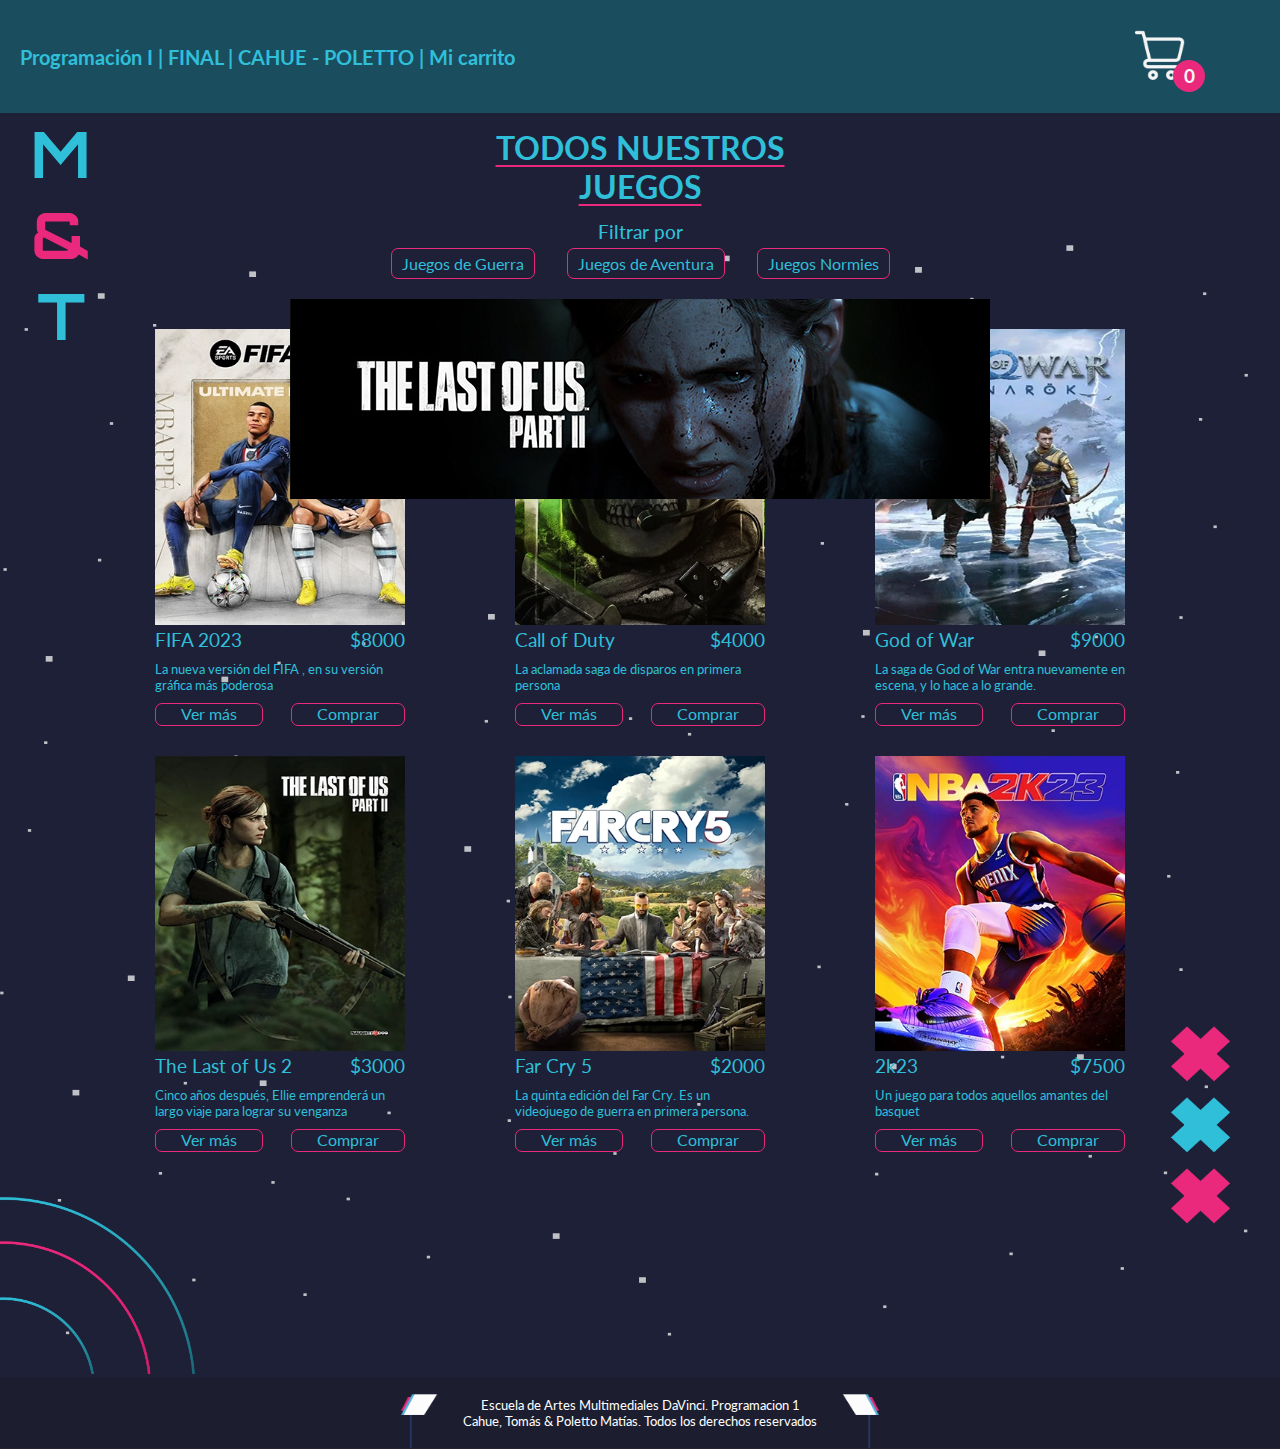
==== Programación en Javascript/MnT Beta/index.html @ 4b154ed5 "maquetado web y programacion" ====
<!DOCTYPE html>
<html lang="en">
<head>
    <meta charset="UTF-8">
    <meta http-equiv="X-UA-Compatible" content="IE=edge">
    <meta name="viewport" content="width=device-width, initial-scale=1.0">
    <link rel="preconnect" href="https://fonts.googleapis.com">
<link rel="preconnect" href="https://fonts.gstatic.com" crossorigin>
<link href="https://fonts.googleapis.com/css2?family=Lato:wght@300;400;700&display=swap" rel="stylesheet">
<link href="https://fonts.googleapis.com/css2?family=Orbitron:wght@700&display=swap" rel="stylesheet">
    <link rel="stylesheet" href="assets/style.css">
    <title>Document</title>
</head>
<body>
    <header>
        <nav id="nav-carrito">
        <h2>Programación I | FINAL | CAHUE - POLETTO  | Mi carrito</h1>

    </nav>  
    </header>
<main>
    <div><h1>M<span>&</span>T</h1></div>
    <div class="cruces"> <img src="assets/img/cruces-fondo.png" alt=""></div> 
    <div class="circulos"> <img src="assets/img/circulo-fondo.png" alt=""></div> 
</main>
<footer>
    <div><p>Escuela de Artes Multimediales DaVinci. Programacion 1 <br>Cahue, Tomás & Poletto Matías. Todos los derechos reservados</p></div>
</footer>
<script src="assets/script.js"></script>
</body>
</html>
---- Programación en Javascript/MnT Beta/assets/style.css ----
*{
    margin: 0;
    padding: 0;
    font-family: 'Lato', sans-serif;
    color: #EB297C;
/*     outline: transparent; */
}

h1{
    position: absolute;
    writing-mode: vertical-rl;
    text-orientation: upright;
    font-family: 'Orbitron', sans-serif;
    font-size: 4rem;
    color: #30BFD8;
    margin: 0px;
    margin-left:20px ;
}

h1 span{
    font-family: 'Orbitron', sans-serif;
    color: #EB297C;
}

h2{
    font-size: 20px;
    color: #30BFD8;
    margin: 0px;
    margin-left:20px ;
    text-align: center;
}


/* 
html{
    color-scheme: dark ;
}
 */
nav{
    background-color:rgb(26, 77, 94);;
    padding: 20px 0px;
    display: flex;
    justify-content: space-between;
    padding-right: 80px;
    align-items: center;
}

nav div button{
background: none;
border: none;
}

.divcarrito{
    display: flex;
    justify-content: center;
    align-items: flex-end;
    position: relative;
}

.imagenCarrito{
    width: 50px;
    padding: 5px;
    }

    .pCantidad{
        color: #f5f5f5;
        font-size: 1.2rem;
        font-weight: bold;
        background-color:#EB297C;
        text-align: center;
        width:  2rem;
        height: 2rem;
        border-radius: 50%;
        position: absolute;
        top:40px;
        right: -5px;
        line-height: 2rem;
    }
    

    main{
        position:relative;
        background-image: url(img/background-sitio-MyT.svg);
        background-size: cover;
        background-repeat: no-repeat;
        z-index: 1;
        padding-bottom: 25vh;
    }
    .cruces img{
    width: 60px;
    
    }
    
    .cruces{
        position: absolute;
        z-index: 3;
        right: 50px;
        bottom: 150px;
    }
    
    .circulos img{
        width: 200px;
        
        }
        
    .circulos{
        position: absolute;
        z-index: 3;
        left: 0px;
        bottom: 0px;
        }
    
#contenedorcatalogo{
    display: flex;
    flex-direction: row;
    flex-wrap: wrap;
    justify-content: space-around;
    padding-top: 20px;
    margin-inline: 100px;
    position:relative ;
    z-index: 300;
}

.contenedorVideojuego{
margin-inline: 20px;
padding-top: 30px;
max-width: 250px;
}

.contenedorVideojuego h3{
font-size: 1.2rem;
color: #30BFD8;
font-weight: 400;
    }

#contenedorcatalogo img{
    width: 250px;
    }
    
.contenedorbotones{
    display: flex;
    justify-content: space-between;
    padding-top: 5px;
}

.contenedorbotones button{
    font-size: 1rem;
    padding: 0 25px 2px 25px;
}

.contenedorbotones button:hover{
    filter: drop-shadow(0px 0px 4px #8f1e4f);
    border: 1.5px solid #f85fa1;

}

#contenedorcatalogo button:active{
    background-color:#EB297C;
}
.divTituloPrecio{
    display: flex;
    justify-content: space-between;
}
.precio{
    font-size: 1.2rem;
    color: #30BFD8;
    font-weight: 400;
}
.descripcionVideojuegos{
 padding-block: 10px 5px;   
 font-size: 0.8rem;
 color: #30BFD8;
}
/* img{
    width: 500px;
} */

#juegotodo{
    display: block;
    margin: 0;
    cursor: pointer;
    text-decoration: underline 2px #EB297C;
    text-underline-offset: 5px;
    font-size: 2rem;
    padding-top: 15px;
}

#juegotodo:hover{
    filter: drop-shadow(0px 0px 5px #8f1e4f);
}

.tituloFiltrar{
    text-align: center;
    padding-top: 15px;
    font-weight: 500;
    color: #30BFD8;
}
.divBotonesFiltro{
    display: flex;
    justify-content: center;
    gap: 2rem;
    padding-top: 5px;
}


button{
    font-size: 1rem;
    background-color: #1d2037;
    border: 1px solid #EB297C;
    border-radius: 7px;
    padding: 5px 10px;
    color: #30BFD8;
    cursor: pointer;
}

.divBotonesFiltro button:focus{
    background-color:#EB297C;
    color: #1D2037;
}

.modalCarrito  {
    display: flex;
    position: absolute;
    top: 0;
    flex-direction: column;
    align-items: center;
    min-height: 100%;
    width: 100%;
    background: rgba(99, 104, 138, 0.5);
    z-index: 1000;
}
.contenedorCarrito{
    position: relative;
    display: flex;
flex-direction: column;
align-items: center;
width: 550px;
margin-inline: auto;
justify-content: center;
top: 80px;
padding-block: 20px;
background-image: url(img/background-detalle-MyT.svg);
}

.tituloCarrito{
    color: #30BFD8;
font-size: 2.2rem;
}

#contenedorcatalogomodal div h3{
    color: #30BFD8;
font-size: 1.7rem;
}

.contenedorVideojuegomodal{
    display: flex;
    align-items: center;
    column-gap: 20px;
    padding-top: 1.2rem;
    }

.contenedorVideojuegomodalDetalle{
display: flex;
    }

.descripcionLarga p{
    font-size: 0.8rem;
padding-bottom: 15px;
}    
.contenedorVideojuegomodal img{
    width: 100px;
    }

.contenedorVideojuegomodal button{
    font-size: 0.8rem;
    padding:2px 5px ;
        }

.contenedorVideojuegomodal div{
display: flex;
justify-content: space-between;
     }

#contenedorCatalogoModalCarrito div h3{
    color: #30BFD8;
    }

#contenedorcatalogomodal div p{
    color: #30BFD8;

}

#contenedorCatalogoModalCarrito div p{
    color: #30BFD8;

}
.contenedorTituloPrecioCarrito{
display: flex;
flex-direction: column;
}

.contenedorTituloPrecioCarrito p {
font-size: 1rem;
    }

.contenedorbotonesmodalCarrito{
display: flex;
align-items: center;
column-gap: 20px;
padding-left: 55px;
}

.botonCerrar{
    border: none;
    font-size: 2rem;
    font-weight: 700;
    color: #EB297C;
    padding: 0;
    position: absolute;
    top: -20px;
    right: -10px;
    background-color: transparent;
}

.cantidadVideojuegosmodal{
    font-size: 1.8rem;
}

.contenedorbotonesmodalCarrito button{
    border: none;
    font-size: 2.8rem;
    color: #EB297C;
    font-weight: 400;
    padding: 0 !important;
}

.botonEliminarmodal{
    transform: scaleX(1.8);
    background-color: transparent;

}

.divBotonFinalizarVaciar{
    display: flex;
    flex-direction: column;
    align-items: center;
    row-gap: 15px;
    padding-top: 30px;
    z-index: 100;
}


.botonFinalizarCompra{
font-size: 1.5rem;
padding-inline: 30px;
font-weight: 300;
}

.botonVaciar{
    border: none;
width: fit-content;
font-weight: 300;
}

.modalDetalle{
/*     left: 50%; */
/*     transform: translateX(-50%); */
    min-height: 100vh;
    width: 100%;
    position: fixed;
    top: 0;
    background: rgba(99, 104, 138, 0.5);
    z-index: 500;
}

.modalDetalle #contenedorcatalogomodal{
display: flex;
flex-direction: column;
align-items: center;
width: 650px;
margin-inline: auto;
justify-content: center;
margin-top: 50vh;
transform: translateY(-50%);
padding-block: 20px;
background-image: url(img/background-detalle-MyT.svg);
}

.modalDetalle #contenedorCatalogoModalCarrito{
    display: flex;
    flex-direction: column;
    align-items: center;
    justify-content: center;
    margin-top: 50vh;
    transform: translateY(-50%);
    }
  
 
    
.divTitulomodal{
    display: flex;
    align-items:baseline;
    margin-bottom: 10px;
    }    

h4{
    font-size: 1rem;
    color: #1d2037;
    background-color: #EB297C;
    padding: 2px 15px;
    margin-left: 30px;
    border-radius: 5px;
    transform: translateY(-2px);
    width: fit-content;
}

.banner{
    position: absolute;
    position: fixed;
    width: 700px !important;
    height: 200px !important;
}

.escondido{
    display:none;
}


.pPrecioTotal{
    color: #30BFD8;
    font-size: 1.5rem;
    margin-top: 20px;
}

/*FINALIZAR COMPRA*/
.modalFinalizarCompra{
    display: flex;
    position: fixed;
    top: 0;
/*     margin-top: -100px; */
    flex-direction: column;
    align-items: center;
    justify-content: center;
/*     padding-top: ; */
    min-height: 100vh;
    width: 100%;
    background: rgb(2,0,36,0.5);
    z-index: 1500;
}


.modalForm{
    display: flex;
    flex-direction: column;
    row-gap: 5px;
    color: #ffffff;
}

.modalForm input{
    border-radius: 5px;
    border: none;
    font-size: 1rem;
    outline:aquamarine;
    width: 350px;
}

.modalForm select{
    border-radius: 5px;
    border: none;
    font-size: 1rem;
    outline:aquamarine;
    width: 350px;
}


.modalDivButtonsFinalizar {
display: flex;
flex-direction: row-reverse;
justify-content: space-between;
margin-top: 5px;
}

.graciasElemento{
    position: absolute;
    top: 0;
}

.divDatosmodal{
    display: flex;
    flex-direction: column;
    width: 325px;
}

.divDatosmodal .precio{
font-size: 1.5rem;
padding-bottom: 10px;
}

.contenedorbotonesmodal{
    display: flex;
    justify-content: center;
    padding-top: 30px;
}

.contenedorbotonesmodal button:active{
    background-color: #EB297C;
}

.contenedorbotonesmodal button:hover{
    filter: drop-shadow(0px 0px 4px #8f1e4f) !important;
    border: 1.5px solid #f85fa1!important;
}



.CerrarDetalle{
    border:none;
    background-color: transparent;
    color: #EB297C;
    font-size: 2.5rem;
    font-weight: 700;
    position: absolute;
    right: -20px;
    top: -30px;
}

.contenedor-producto{
    width:284px;
}

.contenedorSubImagenes{
    display: flex;
    width:700px;

}

.imagen-principal{
width: 90%;
}
[class *= "subImagen-"]{
    width: 11%;
}


footer{
    background-image: url(img/background-footer-MyT.png);
    background-size: 100% 100%;
    background-repeat: no-repeat;
    padding: 20px 0px;
}

footer div p{
color: #ffffff;
font-size: 0.8rem;
}
footer div {
text-align: center;
    }
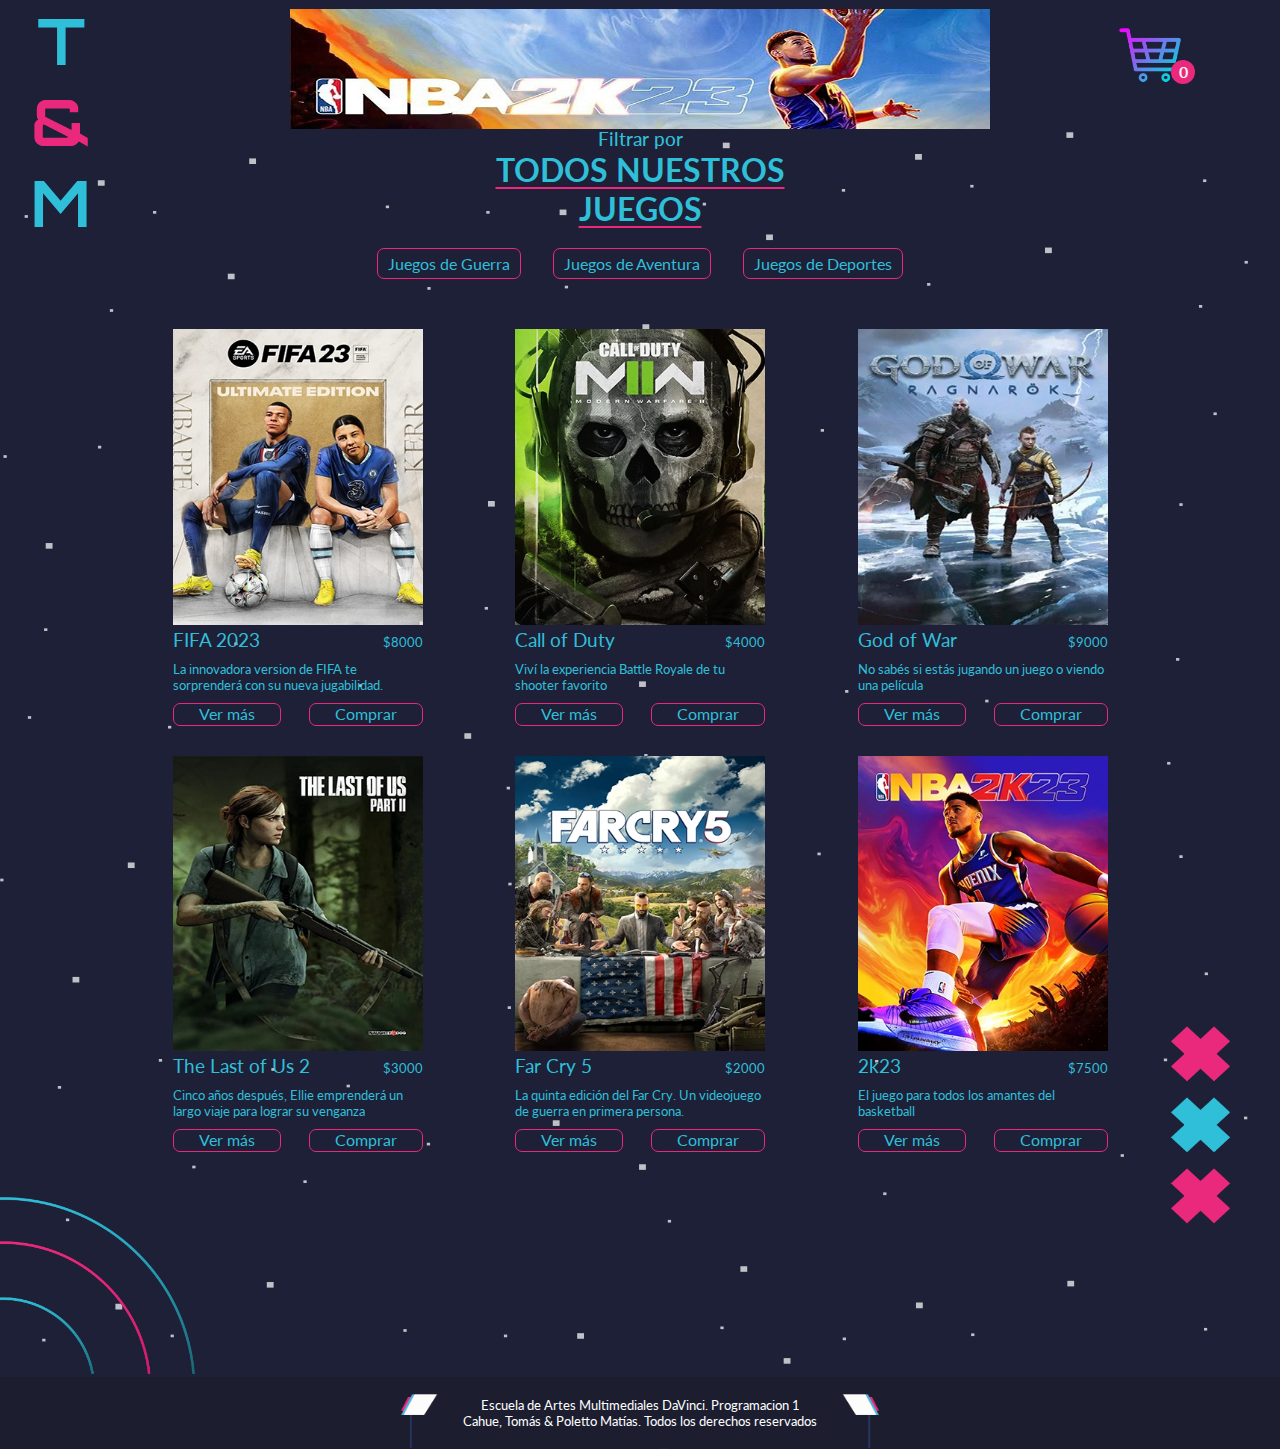
==== commit acdf275d: "Trabajo finalizado" ====
--- a/Programación en Javascript/MnT Beta/index.html
+++ b/Programación en Javascript/MnT Beta/index.html
@@ -9,22 +9,22 @@
 <link href="https://fonts.googleapis.com/css2?family=Lato:wght@300;400;700&display=swap" rel="stylesheet">
 <link href="https://fonts.googleapis.com/css2?family=Orbitron:wght@700&display=swap" rel="stylesheet">
     <link rel="stylesheet" href="assets/style.css">
-    <title>Document</title>
+    <title>TP Final Cahue y Poletto</title>
 </head>
 <body>
     <header>
         <nav id="nav-carrito">
-        <h2>Programación I | FINAL | CAHUE - POLETTO  | Mi carrito</h1>
+    </nav>  
+    <div><h1>T<span>&</span>M</h1></div>
 
-    </nav>  
     </header>
 <main>
-    <div><h1>M<span>&</span>T</h1></div>
     <div class="cruces"> <img src="assets/img/cruces-fondo.png" alt=""></div> 
     <div class="circulos"> <img src="assets/img/circulo-fondo.png" alt=""></div> 
 </main>
 <footer>
-    <div><p>Escuela de Artes Multimediales DaVinci. Programacion 1 <br>Cahue, Tomás & Poletto Matías. Todos los derechos reservados</p></div>
+    <div><p>Escuela de Artes Multimediales DaVinci. Programacion 1 <br>Cahue, Tomás & Poletto Matías. Todos los derechos reservados</p>
+    </div>
 </footer>
 <script src="assets/script.js"></script>
 </body>
--- a/Programación en Javascript/MnT Beta/assets/style.css
+++ b/Programación en Javascript/MnT Beta/assets/style.css
@@ -6,8 +6,12 @@
 /*     outline: transparent; */
 }
 
+
+
 h1{
     position: absolute;
+    z-index: 10;
+    top: 0;
     writing-mode: vertical-rl;
     text-orientation: upright;
     font-family: 'Orbitron', sans-serif;
@@ -30,17 +34,46 @@
     text-align: center;
 }
 
-
-/* 
-html{
-    color-scheme: dark ;
-}
- */
+body{       
+    position:relative;
+    background-image: url(img/background-sitio-MyT.svg);
+    background-size: cover;
+    background-repeat: no-repeat;
+    z-index: 1;
+}
+
+main{
+    position:relative;
+    padding-bottom: 25vh;
+/*     padding-top: 120px; */
+}
+.cruces img{
+width: 60px;
+
+}
+
+.cruces{
+    position: absolute;
+    z-index: 3;
+    right: 50px;
+    bottom: 150px;
+}
+
+.circulos img{
+    width: 200px;
+    
+    }
+    
+.circulos{
+    position: absolute;
+    z-index: 3;
+    left: 0px;
+    bottom: 0px;
+    }
 nav{
-    background-color:rgb(26, 77, 94);;
-    padding: 20px 0px;
-    display: flex;
-    justify-content: space-between;
+    padding: 10px 0px;
+    display: flex;
+    justify-content:flex-end;
     padding-right: 80px;
     align-items: center;
 }
@@ -58,63 +91,31 @@
 }
 
 .imagenCarrito{
-    width: 50px;
+    width: 70px;
     padding: 5px;
     }
 
     .pCantidad{
         color: #f5f5f5;
-        font-size: 1.2rem;
+        font-size: 1rem;
         font-weight: bold;
         background-color:#EB297C;
         text-align: center;
-        width:  2rem;
-        height: 2rem;
+        width:  1.5rem;
+        height: 1.5rem;
         border-radius: 50%;
         position: absolute;
-        top:40px;
-        right: -5px;
-        line-height: 2rem;
-    }
-    
-
-    main{
-        position:relative;
-        background-image: url(img/background-sitio-MyT.svg);
-        background-size: cover;
-        background-repeat: no-repeat;
-        z-index: 1;
-        padding-bottom: 25vh;
-    }
-    .cruces img{
-    width: 60px;
-    
-    }
-    
-    .cruces{
-        position: absolute;
-        z-index: 3;
-        right: 50px;
-        bottom: 150px;
-    }
-    
-    .circulos img{
-        width: 200px;
-        
-        }
-        
-    .circulos{
-        position: absolute;
-        z-index: 3;
-        left: 0px;
-        bottom: 0px;
-        }
+        top:50px;
+        right: 5px;
+        line-height: 1.5rem;
+    }
+
     
 #contenedorcatalogo{
     display: flex;
     flex-direction: row;
     flex-wrap: wrap;
-    justify-content: space-around;
+    justify-content: space-evenly;
     padding-top: 20px;
     margin-inline: 100px;
     position:relative ;
@@ -135,6 +136,7 @@
 
 #contenedorcatalogo img{
     width: 250px;
+    cursor: pointer;
     }
     
 .contenedorbotones{
@@ -162,18 +164,18 @@
     justify-content: space-between;
 }
 .precio{
-    font-size: 1.2rem;
+    font-size: 0.8rem !important;
     color: #30BFD8;
     font-weight: 400;
+    padding-top: 0.4rem;
 }
 .descripcionVideojuegos{
  padding-block: 10px 5px;   
  font-size: 0.8rem;
  color: #30BFD8;
 }
-/* img{
-    width: 500px;
-} */
+
+
 
 #juegotodo{
     display: block;
@@ -182,7 +184,7 @@
     text-decoration: underline 2px #EB297C;
     text-underline-offset: 5px;
     font-size: 2rem;
-    padding-top: 15px;
+    padding-bottom: 15px;
 }
 
 #juegotodo:hover{
@@ -213,21 +215,27 @@
     cursor: pointer;
 }
 
-.divBotonesFiltro button:focus{
+.divBotonesFiltrofocus{
     background-color:#EB297C;
     color: #1D2037;
 }
 
+.divBotonesFiltroNofocus{
+    background-color:none;
+    color: #30BFD8;
+}
+
 .modalCarrito  {
     display: flex;
     position: absolute;
-    top: 0;
+    top: -115px;
     flex-direction: column;
     align-items: center;
     min-height: 100%;
     width: 100%;
     background: rgba(99, 104, 138, 0.5);
     z-index: 1000;
+    padding-bottom: 115px;
 }
 .contenedorCarrito{
     position: relative;
@@ -237,7 +245,7 @@
 width: 550px;
 margin-inline: auto;
 justify-content: center;
-top: 80px;
+top: 150px;
 padding-block: 20px;
 background-image: url(img/background-detalle-MyT.svg);
 }
@@ -257,6 +265,7 @@
     align-items: center;
     column-gap: 20px;
     padding-top: 1.2rem;
+    justify-content: space-between;
     }
 
 .contenedorVideojuegomodalDetalle{
@@ -337,7 +346,6 @@
 .botonEliminarmodal{
     transform: scaleX(1.8);
     background-color: transparent;
-
 }
 
 .divBotonFinalizarVaciar{
@@ -348,23 +356,31 @@
     padding-top: 30px;
     z-index: 100;
 }
-
 
 .botonFinalizarCompra{
 font-size: 1.5rem;
 padding-inline: 30px;
 font-weight: 300;
 }
+.botonFinalizarCompra:hover{
+border:1px solid #f85fa1
+    }
+.botonFinalizarCompra:active{
+filter:brightness(1.5) ;
+            }
 
 .botonVaciar{
+    background: none;
     border: none;
 width: fit-content;
 font-weight: 300;
 }
+.botonVaciar:hover{
+    filter:brightness(1.5) ;
+
+}
 
 .modalDetalle{
-/*     left: 50%; */
-/*     transform: translateX(-50%); */
     min-height: 100vh;
     width: 100%;
     position: fixed;
@@ -394,8 +410,6 @@
     margin-top: 50vh;
     transform: translateY(-50%);
     }
-  
- 
     
 .divTitulomodal{
     display: flex;
@@ -416,16 +430,16 @@
 
 .banner{
     position: absolute;
-    position: fixed;
+    top: -270px;
     width: 700px !important;
-    height: 200px !important;
+    height: 120px !important;
+    cursor: pointer;
 }
 
 .escondido{
     display:none;
 }
 
-
 .pPrecioTotal{
     color: #30BFD8;
     font-size: 1.5rem;
@@ -437,53 +451,186 @@
     display: flex;
     position: fixed;
     top: 0;
-/*     margin-top: -100px; */
     flex-direction: column;
     align-items: center;
     justify-content: center;
-/*     padding-top: ; */
     min-height: 100vh;
     width: 100%;
     background: rgb(2,0,36,0.5);
     z-index: 1500;
 }
 
+form{
+    padding-bottom: 1rem;
+}
+
+.modalDivForm{
+    position: relative;
+    display: flex;
+flex-direction: column;
+align-items: center;
+width: 550px;
+margin-inline: auto;
+padding: 20px;
+background-image: url(img/background-detalle-MyT.svg);
+}
 
 .modalForm{
-    display: flex;
-    flex-direction: column;
-    row-gap: 5px;
-    color: #ffffff;
-}
-
-.modalForm input{
+width: 80%;
+display: flex;
+flex-direction: row;
+justify-content: space-between;
+row-gap: 20px;
+color: #ffffff;
+}
+
+ input{
+    display: block;
     border-radius: 5px;
     border: none;
     font-size: 1rem;
     outline:aquamarine;
     width: 350px;
-}
-
-.modalForm select{
-    border-radius: 5px;
-    border: none;
-    font-size: 1rem;
-    outline:aquamarine;
-    width: 350px;
-}
-
+    color: #222;
+    padding: 5px;  
+}
+
+input[type=number]::-webkit-inner-spin-button, 
+input[type=number]::-webkit-outer-spin-button { 
+    -webkit-appearance: none; 
+    margin: 0; 
+}
+/* input[type=number] { 
+    -moz-appearance: textfield; 
+} */
+
+.modalDivTitulo{
+display: flex;
+width: 80%;
+}
+
+.modalDivTitulo h3{
+    color: #30BFD8;
+    font-size: 1.5rem;
+    margin-bottom: 10px;
+    }
+    
+    
+label{
+color: #30BFD8;
+width: fit-content;
+font-size: 0.8rem;
+}
+
+.modalDivNombreMail , .modalDivApellidoTelefono{
+    display: flex;
+    flex-direction: column;
+    row-gap: 0.6rem;
+}
+
+#name, #telefono, #lastname, #email{
+    width: 100%;
+}
+
+.modalFormTarjeta{
+    width: 80%;
+}
+
+.modalFormTarjeta input{
+    margin-top: 0.6rem;
+}
+
+.modalDivVencimientoCVV{
+    display: flex;
+    flex-direction: row;
+    justify-content: flex-start;
+    margin-top: 0.6rem;
+}
+
+.modalDivVencimientoCVV div + div{
+margin-left: 2rem;
+}
+
+#numerotarjeta{
+    width: 100%;
+ 
+}
+
+#fechavencimiento{
+    width: 100%;
+ 
+}
+
+#CVV{
+    width: 100%;
+ 
+}
 
 .modalDivButtonsFinalizar {
 display: flex;
 flex-direction: row-reverse;
 justify-content: space-between;
 margin-top: 5px;
-}
+width: 300px;
+}
+
 
 .graciasElemento{
-    position: absolute;
-    top: 0;
-}
+    position: fixed;
+    top: 100px;
+    left: 50%;
+    transform: translateX(-50%);
+    background-image: url(img/fondo-gracias-compra-01.png);
+    background-size: contain;
+    display: flex;
+    justify-content: center;
+    align-items: center;
+    width: 435px;
+    height: 204px;
+    z-index: 5000;
+}
+
+.graciasElemento h3{
+margin-bottom: 100px;
+font-size: 1.8rem;
+color:#30BFD8;
+}
+
+.modalcartelSinProductos{
+    display: flex;
+    position: absolute;
+    top: -100px;
+    flex-direction: column;
+    align-items: center;
+    min-height: 100%;
+    width: 100%;
+    background: rgba(99, 104, 138, 0.5);
+    z-index: 1000;
+    padding-bottom: 100px;
+}
+
+.cartelSinProductos{
+    position: fixed;
+    top: 235px;
+    left: 50%;
+    transform: translateX(-50%);
+    background-image: url(img/fondo-sin-productos.png);
+    background-size: contain;
+    display: flex;
+    justify-content: center;
+    align-items: center;
+    width: 435px;
+    height: 204px;
+    z-index: 5000;
+}
+
+.cartelSinProductos h3{
+    margin-bottom: 100px;
+    font-size: 1rem;
+    color:#30BFD8;
+    text-align: center;
+    }
+
 
 .divDatosmodal{
     display: flex;
@@ -510,8 +657,6 @@
     filter: drop-shadow(0px 0px 4px #8f1e4f) !important;
     border: 1.5px solid #f85fa1!important;
 }
-
-
 
 .CerrarDetalle{
     border:none;
@@ -531,16 +676,16 @@
 .contenedorSubImagenes{
     display: flex;
     width:700px;
-
+    cursor: pointer;
 }
 
 .imagen-principal{
 width: 90%;
+cursor: pointer;
 }
 [class *= "subImagen-"]{
     width: 11%;
 }
-
 
 footer{
     background-image: url(img/background-footer-MyT.png);
@@ -555,4 +700,291 @@
 }
 footer div {
 text-align: center;
-    }+    }
+/* 
+TARJETA */
+.contenedor-tarjeta{
+    position: relative;
+    width: 80%;
+    display: flex;
+    justify-content: space-between;
+}
+
+.divCampoIncompleto{
+    width: 50%;
+    padding-bottom: 1rem;
+}
+
+.divCampoIncompleto p{
+    font-size: 0.9rem;
+    padding-bottom: 0.3rem;
+}
+
+.div-tarjeta-img{
+    width: 45%;
+    padding-bottom: 0.8rem;
+} 
+.div-tarjeta-img img{
+max-width: 100%;
+}
+
+.numero-en-tarjeta{
+position: absolute;
+top: 5rem;
+left: 0.8rem;
+z-index: 10000;
+}
+
+.numero-en-tarjeta input{
+width: 100%;
+background: none;
+font-size: 1rem;
+color: #ffffff;
+font-weight: 700;
+    }
+    
+.numero-en-tarjeta input::placeholder { 
+    font-weight: 300;
+    color: rgb(212, 212, 212); }
+
+
+.vencimiento-en-tarjeta{
+    position: absolute;
+    top: 6rem;
+    left: 0.8rem;
+    z-index: 10000;
+    padding-top: 0.5rem;
+}
+.vencimiento-en-tarjeta input,.cvv-en-tarjeta input {
+    width: 100%;
+    background: none;
+    font-size: 0.8rem;
+    color: #ffffff;
+    font-weight: 700;
+}
+.cvv-en-tarjeta{
+    position: absolute;
+    top: 6rem;
+    left: 5rem;
+    z-index: 10000; 
+    padding-top: 0.5rem;
+}
+
+.input-error{
+    outline: none;
+    border-color: red;
+    box-shadow: 0 0 10px red;
+	transform: scale(1);
+	animation: pulse 2s infinite;
+
+}
+
+.modalpCampoIncompleto{
+    display: none;
+}
+
+
+
+/* Responsive */
+
+/* celular */
+
+@media screen and (min-width: 315px) and (max-width: 480px){
+nav{
+   padding-right:10px ; 
+} 
+
+.imagenCarrito{
+    width: 60px;
+}
+h1{
+    font-size: 2rem;
+    margin-left: 10px;   
+}
+#juegotodo{
+    font-size: 1.3rem;
+}
+.divBotonesFiltro{
+    margin-inline: 1.5rem ;
+    gap: 1rem;
+}
+.divBotonesFiltro button{
+font-size: 0.8rem;
+}
+
+.imagen-principal{
+    width: 150px;
+}
+.contenedorSubImagenes{
+    width: 600px;
+}
+.contenedorVideojuegomodalDetalle{
+    flex-direction: column;
+}
+.modalDetalle #contenedorcatalogomodal {
+    width: 100vw;
+}
+.contenedor-producto{
+    margin-left: 10px;
+}
+
+.divDatosmodal{
+    width: 300px;
+}
+.divDatosmodal .precio{
+    font-size: 1.5rem !important;
+}
+.CerrarDetalle {
+    right: 50vw;
+    transform: translateX(50%);
+    font-size: 2.2rem;
+}
+.contenedorCarrito {
+    width: 100vw;
+}
+.botonCerrar {
+    right: 50vw;
+    transform: translateX(50%);
+    font-size: 2rem;
+}
+
+.contenedorbotonesmodalCarrito {
+padding: 0;
+} 
+
+.contenedorbotonesmodalCarrito button{
+font-size: 2rem;
+    } 
+
+.contenedorbotonesmodalCarrito p{
+        font-size: 1.5rem;
+            } 
+
+.contenedorVideojuegomodal img{
+    width: 70px;
+}
+.botonFinalizarCompra {
+    font-size: 1.2rem;
+    padding-inline: 10px;
+} 
+.cartelSinProductos{
+    height: 143px;
+    width: 300px;
+}
+.cartelSinProductos h3{
+margin-bottom: 70px;
+}
+.cartelSinProductos button{
+transform: translateX(90%);
+}
+
+.banner{
+ width: 100vw !important;
+ top: 10px;
+}
+#contenedorcatalogo{
+padding-top: 110px;
+}
+.divFiltros{
+    padding-top: 0;
+}
+.tituloFiltrar{
+    padding-top: 0;
+}
+
+.modalFinalizarCompra{
+    position: absolute;
+    top: -1000px;
+    height: 100%;
+}
+.modalDivForm{
+    width: 100vw;
+    padding-inline: 0;
+}
+.modalForm{
+    flex-direction: column;
+}
+.contenedor-tarjeta{
+    flex-direction: column;
+}
+.divCampoIncompleto{
+    width: 100%;
+}
+.modalDivVencimientoCVV{
+    flex-direction: column;
+}
+.modalDivVencimientoCVV div + div{
+    margin: 0;
+    padding-top: 0.6rem;
+}
+.numero-en-tarjeta input{
+    font-size: 0.8rem;
+}
+.numero-en-tarjeta{
+    top:5rem;
+    left: 0.7rem;
+}
+
+.div-tarjeta-img{
+    width: 80%;
+}
+.vencimiento-en-tarjeta{
+    top:6rem;
+}
+.cvv-en-tarjeta{
+    top:6rem;
+}
+
+.modalDivButtonsFinalizar{
+    flex-direction: column;
+    align-items: center;
+}
+.modalDivButtonsFinalizar button{
+    margin-bottom: 1rem;
+    width: fit-content;
+}
+.graciasElemento{
+    position: fixed;
+    top: 100px;
+    left: 50%;
+    transform: translateX(-50%);
+    background-image: url(img/fondo-gracias-compra-01.png);
+    background-size: contain;
+    display: flex;
+    justify-content: center;
+    align-items: center;
+    width: 295px;
+    height: 140px;
+    z-index: 5000;
+}
+.graciasElemento h3{
+    font-size: 1.2rem;
+    }
+footer{
+    background-image: url(img/background-footer-MyT-mobile.jpg);
+    display: flex;
+    justify-content: center;
+}
+footer div {
+
+    width: 80vw;
+}
+footer div p{
+    font-size: 0.75rem;
+}
+
+}
+
+
+@media screen and (min-width: 481px) and (max-width: 1024px){
+    footer{
+        display: flex;
+        justify-content: center;
+    }
+    footer div {
+     width: 250px;
+    }
+    footer div p{
+        font-size: 0.75rem;
+    }
+}